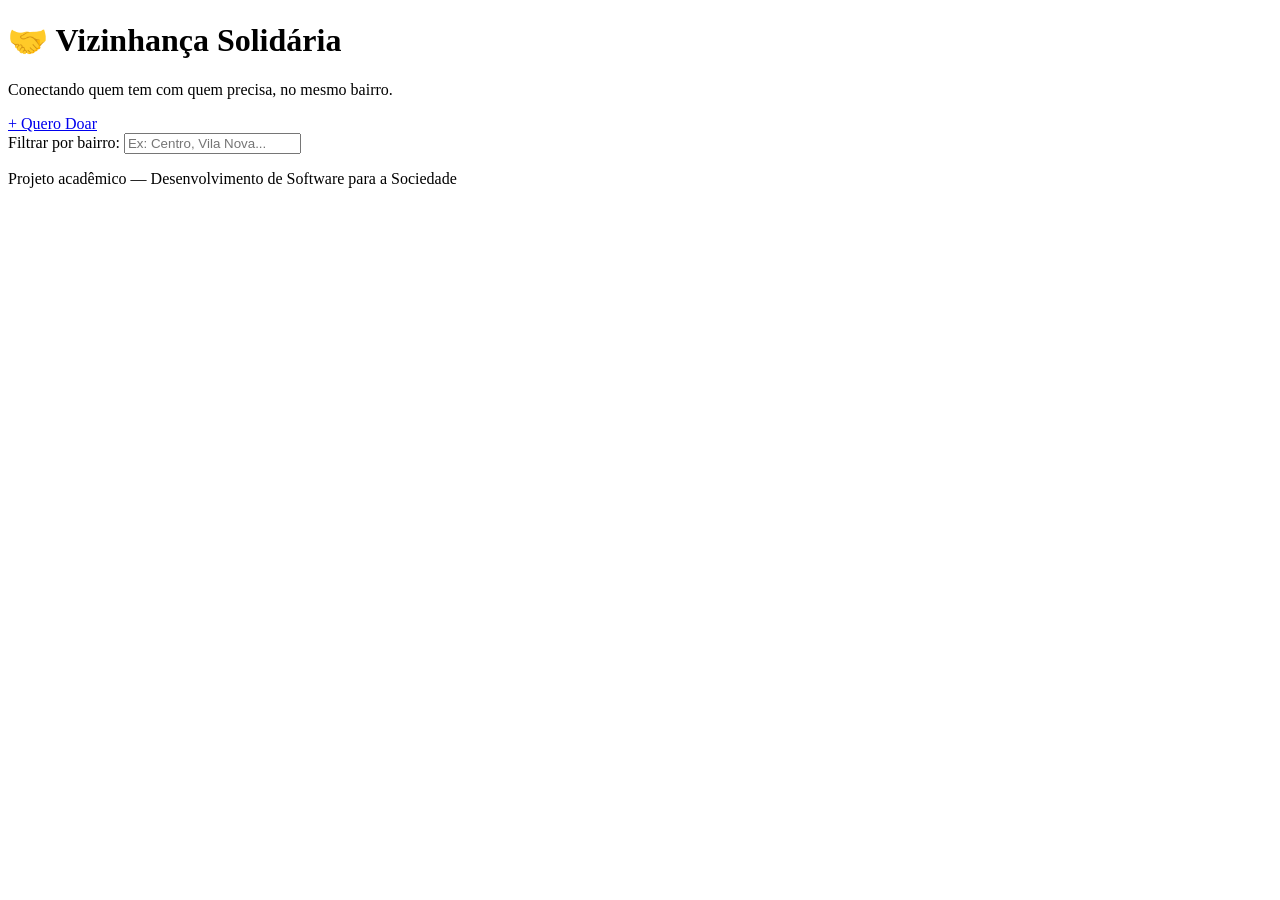
==== index.html @ b94fdab3 "Add files via upload" ====
<!DOCTYPE html>
<html lang="pt-BR">
<head>
  <meta charset="UTF-8" />
  <meta name="viewport" content="width=device-width, initial-scale=1.0"/>
  <title>Vizinhança Solidária</title>
  <link rel="stylesheet" href="src/css/style.css" />
</head>
<body>

  <header>
    <h1>🤝 Vizinhança Solidária</h1>
    <p>Conectando quem tem com quem precisa, no mesmo bairro.</p>
    <a href="doar.html" class="btn-primary">+ Quero Doar</a>
  </header>

  <main>
    <section class="filtro">
      <label for="filtroBairro">Filtrar por bairro:</label>
      <input type="text" id="filtroBairro" placeholder="Ex: Centro, Vila Nova..." oninput="filtrarDoacoes()" />
    </section>

    <section id="lista-doacoes" class="lista-doacoes">
      <!-- Cards gerados pelo JavaScript -->
    </section>
  </main>

  <footer>
    <p>Projeto acadêmico — Desenvolvimento de Software para a Sociedade</p>
  </footer>

  <script src="src/js/app.js"></script>
</body>
</html>
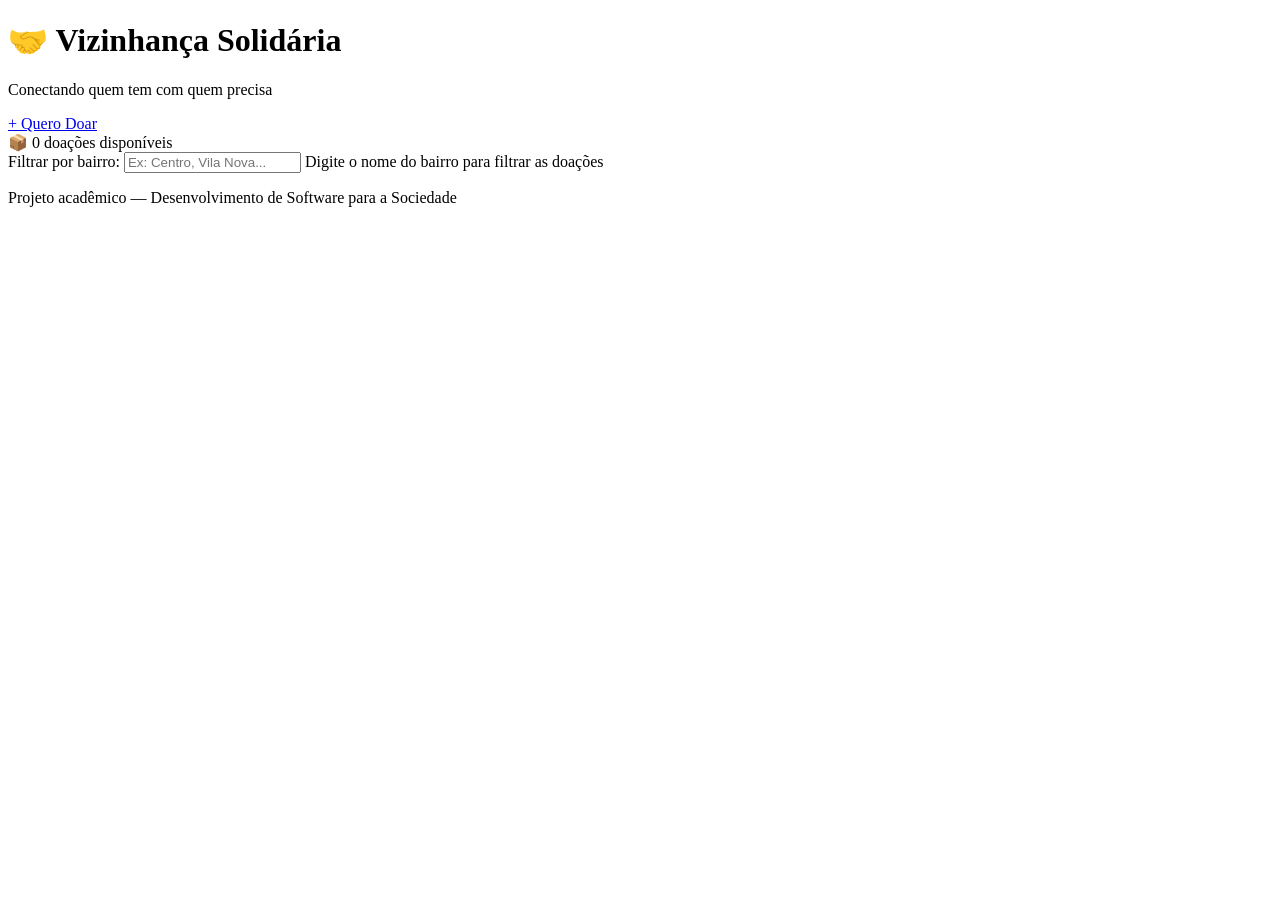
==== commit e477c273: "Add files via upload" ====
--- a/index.html
+++ b/index.html
@@ -4,23 +4,39 @@
   <meta charset="UTF-8" />
   <meta name="viewport" content="width=device-width, initial-scale=1.0"/>
   <title>Vizinhança Solidária</title>
+  <link rel="preconnect" href="https://fonts.googleapis.com" />
+  <link rel="preconnect" href="https://fonts.gstatic.com" crossorigin />
+  <link href="https://fonts.googleapis.com/css2?family=Inter:wght@400;500;600;700&display=swap" rel="stylesheet" />
   <link rel="stylesheet" href="src/css/style.css" />
 </head>
 <body>
 
   <header>
     <h1>🤝 Vizinhança Solidária</h1>
-    <p>Conectando quem tem com quem precisa, no mesmo bairro.</p>
+    <p>Conectando quem tem com quem precisa</p>
     <a href="doar.html" class="btn-primary">+ Quero Doar</a>
   </header>
 
   <main>
-    <section class="filtro">
+    <div id="contador-doacoes" class="contador-doacoes" aria-live="polite">
+      <span class="contador-icon" aria-hidden="true">📦</span>
+      <span class="contador-numero">0</span>
+      <span class="contador-texto">doações disponíveis</span>
+    </div>
+
+    <section class="filtro" aria-label="Filtro de doações">
       <label for="filtroBairro">Filtrar por bairro:</label>
-      <input type="text" id="filtroBairro" placeholder="Ex: Centro, Vila Nova..." oninput="filtrarDoacoes()" />
+      <input
+        type="search"
+        id="filtroBairro"
+        placeholder="Ex: Centro, Vila Nova..."
+        autocomplete="off"
+        aria-describedby="filtro-dica"
+      />
+      <span id="filtro-dica" class="sr-only">Digite o nome do bairro para filtrar as doações</span>
     </section>
 
-    <section id="lista-doacoes" class="lista-doacoes">
+    <section id="lista-doacoes" class="lista-doacoes" aria-label="Lista de doações disponíveis">
       <!-- Cards gerados pelo JavaScript -->
     </section>
   </main>
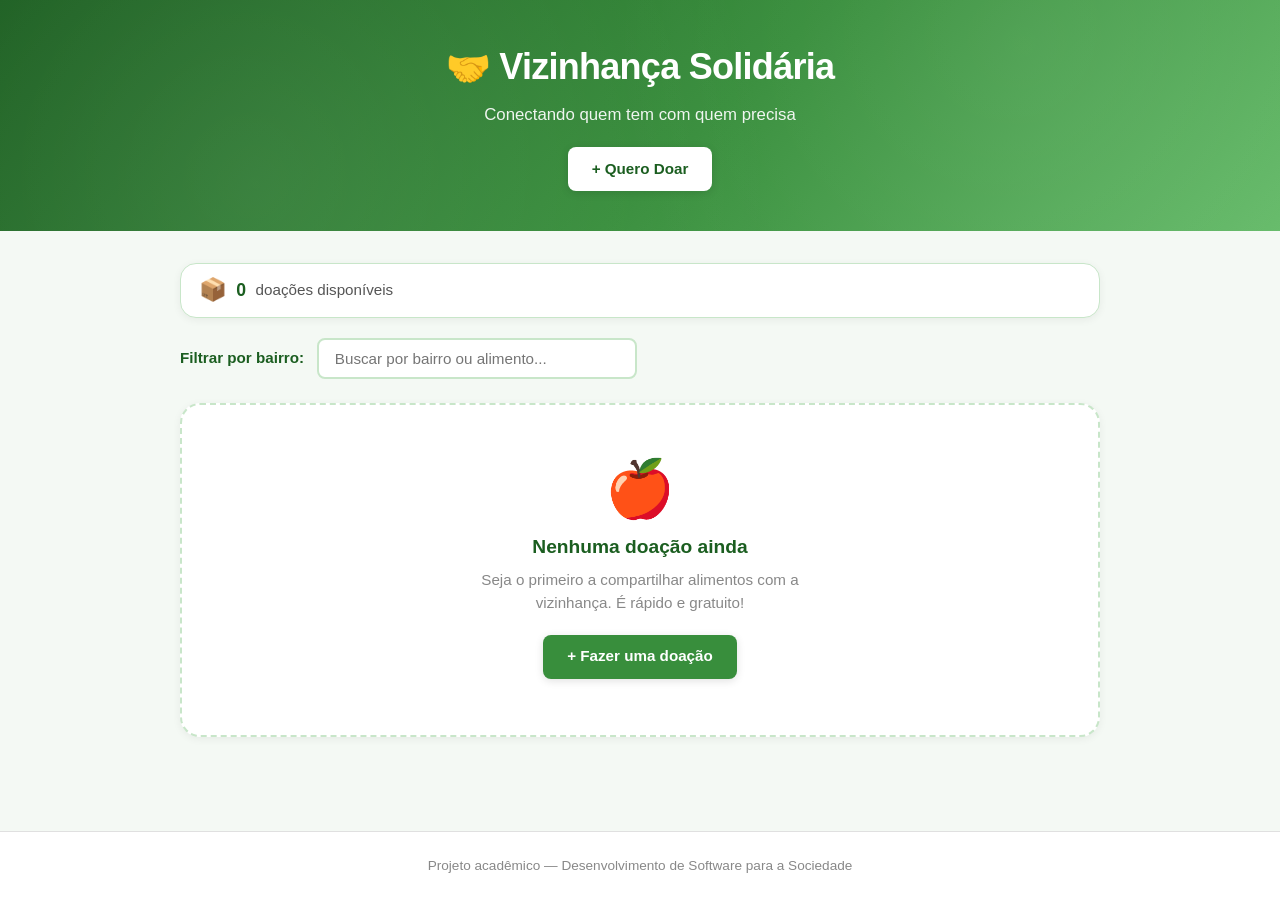
==== commit 643ce8d9: "feat: expande filtro para buscar tambem por nome do alimento" ====
--- a/index.html
+++ b/index.html
@@ -29,11 +29,11 @@
       <input
         type="search"
         id="filtroBairro"
-        placeholder="Ex: Centro, Vila Nova..."
+        placeholder="Buscar por bairro ou alimento..."
         autocomplete="off"
         aria-describedby="filtro-dica"
       />
-      <span id="filtro-dica" class="sr-only">Digite o nome do bairro para filtrar as doações</span>
+      <span id="filtro-dica" class="sr-only">Digite o nome do bairro ou do alimento para filtrar as doações</span>
     </section>
 
     <section id="lista-doacoes" class="lista-doacoes" aria-label="Lista de doações disponíveis">
--- a/src/css/style.css
+++ b/src/css/style.css
@@ -0,0 +1,686 @@
+/* === RESET & BASE === */
+*,
+*::before,
+*::after {
+  margin: 0;
+  padding: 0;
+  box-sizing: border-box;
+}
+
+:root {
+  --green-dark: #1b5e20;
+  --green-medium: #388e3c;
+  --green-light: #66bb6a;
+  --green-pale: #e8f5e9;
+  --green-border: #c8e6c9;
+  --text-primary: #1a1a1a;
+  --text-secondary: #555;
+  --text-muted: #888;
+  --error: #d32f2f;
+  --error-bg: #ffebee;
+  --shadow-sm: 0 2px 8px rgba(0, 0, 0, 0.06);
+  --shadow-md: 0 4px 20px rgba(0, 0, 0, 0.08);
+  --shadow-lg: 0 8px 32px rgba(27, 94, 32, 0.12);
+  --radius-sm: 8px;
+  --radius-md: 16px;
+  --radius-lg: 20px;
+  --transition: 0.25s cubic-bezier(0.4, 0, 0.2, 1);
+}
+
+html {
+  scroll-behavior: smooth;
+}
+
+body {
+  font-family: 'Inter', -apple-system, BlinkMacSystemFont, 'Segoe UI', sans-serif;
+  background-color: #f4f9f4;
+  color: var(--text-primary);
+  min-height: 100vh;
+  display: flex;
+  flex-direction: column;
+  line-height: 1.5;
+  -webkit-font-smoothing: antialiased;
+}
+
+/* === HEADER === */
+header {
+  background: linear-gradient(135deg, var(--green-dark) 0%, var(--green-medium) 55%, var(--green-light) 100%);
+  color: white;
+  text-align: center;
+  padding: 2.5rem 1.5rem;
+  position: relative;
+  overflow: hidden;
+}
+
+header::before {
+  content: '';
+  position: absolute;
+  inset: 0;
+  background: radial-gradient(circle at 20% 80%, rgba(255, 255, 255, 0.08) 0%, transparent 50%),
+              radial-gradient(circle at 80% 20%, rgba(255, 255, 255, 0.06) 0%, transparent 40%);
+  pointer-events: none;
+}
+
+header h1,
+header p,
+header .btn-primary,
+header .btn-secondary {
+  position: relative;
+  z-index: 1;
+}
+
+header h1 {
+  font-size: clamp(1.5rem, 4vw, 2.25rem);
+  font-weight: 700;
+  margin-bottom: 0.5rem;
+  letter-spacing: -0.02em;
+}
+
+header p {
+  font-size: clamp(0.9rem, 2.5vw, 1.05rem);
+  opacity: 0.92;
+  margin-bottom: 1.25rem;
+  font-weight: 400;
+  max-width: 480px;
+  margin-left: auto;
+  margin-right: auto;
+}
+
+/* === BOTÕES === */
+.btn-primary,
+.btn-secondary,
+.btn-danger,
+.btn-success {
+  border: none;
+  padding: 0.65rem 1.5rem;
+  border-radius: var(--radius-sm);
+  font-size: 0.95rem;
+  font-weight: 600;
+  font-family: inherit;
+  cursor: pointer;
+  text-decoration: none;
+  display: inline-flex;
+  align-items: center;
+  justify-content: center;
+  gap: 0.4rem;
+  transition: transform var(--transition), box-shadow var(--transition), background-color var(--transition), color var(--transition);
+  user-select: none;
+}
+
+.btn-primary {
+  background-color: #ffffff;
+  color: var(--green-dark);
+  box-shadow: 0 2px 8px rgba(0, 0, 0, 0.12);
+}
+
+.btn-primary:hover {
+  transform: translateY(-2px);
+  box-shadow: 0 6px 20px rgba(0, 0, 0, 0.15);
+}
+
+.btn-primary:active {
+  transform: translateY(0) scale(0.97);
+  box-shadow: 0 2px 6px rgba(0, 0, 0, 0.1);
+}
+
+.btn-secondary {
+  background-color: transparent;
+  color: white;
+  border: 2px solid rgba(255, 255, 255, 0.85);
+}
+
+.btn-secondary:hover {
+  background-color: rgba(255, 255, 255, 0.15);
+  transform: translateY(-1px);
+}
+
+.btn-secondary:active {
+  transform: scale(0.97);
+}
+
+.btn-danger {
+  background-color: var(--error-bg);
+  color: var(--error);
+  padding: 0.4rem 0.85rem;
+  font-size: 0.82rem;
+}
+
+.btn-danger:hover {
+  background-color: var(--error);
+  color: white;
+  transform: translateY(-1px);
+}
+
+.btn-danger:active {
+  transform: scale(0.96);
+}
+
+.btn-success {
+  background-color: var(--green-pale);
+  color: var(--green-dark);
+  padding: 0.4rem 0.85rem;
+  font-size: 0.82rem;
+}
+
+.btn-success:hover {
+  background-color: var(--green-medium);
+  color: white;
+  transform: translateY(-1px);
+}
+
+.btn-success:active {
+  transform: scale(0.96);
+}
+
+.btn-sm {
+  padding: 0.4rem 0.85rem;
+  font-size: 0.82rem;
+}
+
+/* === MAIN === */
+main {
+  flex: 1;
+  max-width: 960px;
+  margin: 2rem auto;
+  padding: 0 1.25rem;
+  width: 100%;
+}
+
+/* === CONTADOR === */
+.contador-doacoes {
+  display: flex;
+  align-items: center;
+  gap: 0.6rem;
+  margin-bottom: 1.25rem;
+  padding: 0.85rem 1.1rem;
+  background: white;
+  border-radius: var(--radius-md);
+  box-shadow: var(--shadow-sm);
+  border: 1px solid var(--green-border);
+}
+
+.contador-doacoes .contador-icon {
+  font-size: 1.4rem;
+  line-height: 1;
+}
+
+.contador-doacoes .contador-texto {
+  font-size: 0.95rem;
+  color: var(--text-secondary);
+}
+
+.contador-doacoes .contador-numero {
+  font-weight: 700;
+  color: var(--green-dark);
+  font-size: 1.1rem;
+}
+
+/* === FILTRO === */
+.filtro {
+  display: flex;
+  align-items: center;
+  gap: 0.8rem;
+  margin-bottom: 1.5rem;
+  flex-wrap: wrap;
+}
+
+.filtro label {
+  font-weight: 600;
+  color: var(--green-dark);
+  font-size: 0.95rem;
+}
+
+.filtro input {
+  padding: 0.6rem 1rem;
+  border: 2px solid var(--green-border);
+  border-radius: var(--radius-sm);
+  font-size: 0.95rem;
+  font-family: inherit;
+  width: min(100%, 320px);
+  outline: none;
+  transition: border-color var(--transition), box-shadow var(--transition);
+  background: white;
+}
+
+.filtro input:focus {
+  border-color: var(--green-medium);
+  box-shadow: 0 0 0 3px rgba(56, 142, 60, 0.15);
+}
+
+/* === LISTA DE DOAÇÕES === */
+.lista-doacoes {
+  display: grid;
+  grid-template-columns: repeat(auto-fill, minmax(280px, 1fr));
+  gap: 1.25rem;
+}
+
+/* === CARD === */
+.card {
+  background: white;
+  border-radius: var(--radius-lg);
+  padding: 1.35rem;
+  box-shadow: var(--shadow-md);
+  border: 1px solid rgba(200, 230, 201, 0.6);
+  border-left: 4px solid var(--green-medium);
+  transition: transform var(--transition), box-shadow var(--transition);
+  animation: cardEntrada 0.5s ease both;
+  display: flex;
+  flex-direction: column;
+  gap: 0.5rem;
+}
+
+.card:hover {
+  transform: translateY(-6px);
+  box-shadow: var(--shadow-lg);
+}
+
+.card h3 {
+  font-size: 1.1rem;
+  font-weight: 600;
+  color: var(--green-dark);
+  letter-spacing: -0.01em;
+}
+
+.card .descricao {
+  font-size: 0.9rem;
+  color: var(--text-secondary);
+  line-height: 1.55;
+}
+
+.card .info {
+  font-size: 0.85rem;
+  color: var(--text-secondary);
+  display: flex;
+  flex-direction: column;
+  gap: 0.35rem;
+  margin-top: 0.25rem;
+}
+
+.card .info span::before {
+  margin-right: 0.35rem;
+}
+
+.card .bairro::before { content: "📍"; }
+.card .contato::before { content: "📱"; }
+.card .data::before { content: "🗓️"; }
+
+.card-acoes {
+  display: flex;
+  gap: 0.5rem;
+  margin-top: 0.75rem;
+  padding-top: 0.75rem;
+  border-top: 1px solid var(--green-pale);
+  flex-wrap: wrap;
+}
+
+@keyframes cardEntrada {
+  from {
+    opacity: 0;
+    transform: translateY(24px);
+  }
+  to {
+    opacity: 1;
+    transform: translateY(0);
+  }
+}
+
+.card:nth-child(1) { animation-delay: 0.05s; }
+.card:nth-child(2) { animation-delay: 0.1s; }
+.card:nth-child(3) { animation-delay: 0.15s; }
+.card:nth-child(4) { animation-delay: 0.2s; }
+.card:nth-child(5) { animation-delay: 0.25s; }
+.card:nth-child(6) { animation-delay: 0.3s; }
+.card:nth-child(n+7) { animation-delay: 0.35s; }
+
+/* === ESTADO VAZIO === */
+.estado-vazio {
+  grid-column: 1 / -1;
+  text-align: center;
+  padding: 3.5rem 2rem;
+  background: white;
+  border-radius: var(--radius-lg);
+  box-shadow: var(--shadow-sm);
+  border: 2px dashed var(--green-border);
+  animation: cardEntrada 0.5s ease both;
+}
+
+.estado-vazio .estado-vazio-icon {
+  font-size: 3.5rem;
+  margin-bottom: 1rem;
+  display: block;
+  line-height: 1;
+}
+
+.estado-vazio h3 {
+  font-size: 1.2rem;
+  color: var(--green-dark);
+  margin-bottom: 0.5rem;
+  font-weight: 600;
+}
+
+.estado-vazio p {
+  color: var(--text-muted);
+  font-size: 0.95rem;
+  margin-bottom: 1.25rem;
+  max-width: 360px;
+  margin-left: auto;
+  margin-right: auto;
+}
+
+.estado-vazio .btn-primary {
+  background-color: var(--green-medium);
+  color: white;
+}
+
+.estado-vazio .btn-primary:hover {
+  background-color: var(--green-dark);
+}
+
+/* === FORMULÁRIO === */
+.form-container {
+  background: white;
+  border-radius: var(--radius-lg);
+  padding: 2.25rem;
+  box-shadow: var(--shadow-md);
+  max-width: 560px;
+  margin: 0 auto;
+  animation: cardEntrada 0.5s ease both;
+}
+
+.form-container h2 {
+  color: var(--green-dark);
+  margin-bottom: 1.75rem;
+  font-size: 1.45rem;
+  font-weight: 700;
+  letter-spacing: -0.02em;
+}
+
+.campo {
+  margin-bottom: 1.5rem;
+  position: relative;
+}
+
+.campo-flutuante {
+  position: relative;
+}
+
+.campo-flutuante input,
+.campo-flutuante textarea {
+  width: 100%;
+  padding: 1.1rem 0.9rem 0.55rem;
+  border: 2px solid var(--green-border);
+  border-radius: var(--radius-sm);
+  font-size: 1rem;
+  font-family: inherit;
+  outline: none;
+  transition: border-color var(--transition), box-shadow var(--transition);
+  background: white;
+  resize: vertical;
+}
+
+.campo-flutuante textarea {
+  min-height: 100px;
+  padding-top: 1.4rem;
+}
+
+.campo-flutuante label {
+  position: absolute;
+  left: 0.9rem;
+  top: 50%;
+  transform: translateY(-50%);
+  font-size: 1rem;
+  color: var(--text-muted);
+  pointer-events: none;
+  transition: top var(--transition), font-size var(--transition), color var(--transition), transform var(--transition);
+  background: transparent;
+  padding: 0 0.15rem;
+}
+
+.campo-flutuante textarea + label {
+  top: 1.1rem;
+  transform: none;
+}
+
+.campo-flutuante input:focus,
+.campo-flutuante textarea:focus {
+  border-color: var(--green-medium);
+  box-shadow: 0 0 0 3px rgba(56, 142, 60, 0.12);
+}
+
+.campo-flutuante input:focus + label,
+.campo-flutuante textarea:focus + label,
+.campo-flutuante input:not(:placeholder-shown) + label,
+.campo-flutuante textarea:not(:placeholder-shown) + label {
+  top: 0.45rem;
+  transform: none;
+  font-size: 0.75rem;
+  font-weight: 600;
+  color: var(--green-medium);
+}
+
+.campo-flutuante textarea:focus + label,
+.campo-flutuante textarea:not(:placeholder-shown) + label {
+  top: 0.5rem;
+}
+
+.campo-flutuante input::placeholder,
+.campo-flutuante textarea::placeholder {
+  color: transparent;
+}
+
+.campo-erro input,
+.campo-erro textarea {
+  border-color: var(--error) !important;
+  box-shadow: 0 0 0 3px rgba(211, 47, 47, 0.1) !important;
+}
+
+.campo-erro label {
+  color: var(--error) !important;
+}
+
+.mensagem-erro {
+  display: none;
+  font-size: 0.8rem;
+  color: var(--error);
+  margin-top: 0.35rem;
+  padding-left: 0.15rem;
+}
+
+.campo-erro .mensagem-erro {
+  display: block;
+}
+
+.aviso-privacidade-contato {
+  margin-top: 0.65rem;
+  padding: 0.55rem 0.7rem;
+  border-radius: var(--radius-sm);
+  border: 1px solid #f2d28a;
+  background-color: #fff8e1;
+  color: #6b5200;
+  font-size: 0.82rem;
+  line-height: 1.4;
+}
+
+.mensagem-sucesso {
+  margin-top: 1rem;
+  padding: 0.85rem 1rem;
+  background: var(--green-pale);
+  color: var(--green-dark);
+  font-weight: 600;
+  font-size: 0.95rem;
+  border-radius: var(--radius-sm);
+  border: 1px solid var(--green-border);
+  animation: cardEntrada 0.4s ease both;
+}
+
+.form-container .btn-primary {
+  width: 100%;
+  background-color: var(--green-medium);
+  color: white;
+  margin-top: 0.5rem;
+  padding: 0.85rem;
+  font-size: 1rem;
+}
+
+.form-container .btn-primary:hover {
+  background-color: var(--green-dark);
+}
+
+.form-container .btn-primary:disabled {
+  opacity: 0.55;
+  cursor: not-allowed;
+  transform: none;
+  box-shadow: none;
+}
+
+/* === TOAST === */
+.toast-container {
+  position: fixed;
+  bottom: 1.5rem;
+  right: 1.5rem;
+  z-index: 1000;
+  display: flex;
+  flex-direction: column;
+  gap: 0.6rem;
+  pointer-events: none;
+}
+
+.toast {
+  display: flex;
+  align-items: center;
+  gap: 0.65rem;
+  padding: 0.85rem 1.15rem;
+  background: white;
+  border-radius: var(--radius-sm);
+  box-shadow: 0 8px 30px rgba(0, 0, 0, 0.15);
+  font-size: 0.9rem;
+  font-weight: 500;
+  color: var(--text-primary);
+  border-left: 4px solid var(--green-medium);
+  animation: toastEntrada 0.35s ease both;
+  pointer-events: auto;
+  max-width: 340px;
+}
+
+.toast.toast-erro {
+  border-left-color: var(--error);
+}
+
+.toast.toast-sucesso {
+  border-left-color: var(--green-medium);
+}
+
+.toast.toast-info {
+  border-left-color: #1976d2;
+}
+
+.toast.saindo {
+  animation: toastSaida 0.3s ease forwards;
+}
+
+@keyframes toastEntrada {
+  from {
+    opacity: 0;
+    transform: translateX(40px);
+  }
+  to {
+    opacity: 1;
+    transform: translateX(0);
+  }
+}
+
+@keyframes toastSaida {
+  from {
+    opacity: 1;
+    transform: translateX(0);
+  }
+  to {
+    opacity: 0;
+    transform: translateX(40px);
+  }
+}
+
+/* === FOOTER === */
+footer {
+  text-align: center;
+  padding: 1.5rem;
+  font-size: 0.85rem;
+  color: var(--text-muted);
+  border-top: 1px solid #e0e0e0;
+  background: white;
+}
+
+/* === RESPONSIVO === */
+@media (max-width: 600px) {
+  header {
+    padding: 2rem 1rem;
+  }
+
+  main {
+    margin: 1.25rem auto;
+    padding: 0 1rem;
+  }
+
+  .filtro {
+    flex-direction: column;
+    align-items: stretch;
+  }
+
+  .filtro input {
+    width: 100%;
+  }
+
+  .lista-doacoes {
+    grid-template-columns: 1fr;
+  }
+
+  .form-container {
+    padding: 1.5rem;
+  }
+
+  .card-acoes {
+    flex-direction: column;
+  }
+
+  .card-acoes .btn-success,
+  .card-acoes .btn-danger {
+    width: 100%;
+    justify-content: center;
+  }
+
+  .toast-container {
+    left: 1rem;
+    right: 1rem;
+    bottom: 1rem;
+  }
+
+  .toast {
+    max-width: 100%;
+  }
+
+  .contador-doacoes {
+    flex-wrap: wrap;
+  }
+}
+
+.sr-only {
+  position: absolute;
+  width: 1px;
+  height: 1px;
+  padding: 0;
+  margin: -1px;
+  overflow: hidden;
+  clip: rect(0, 0, 0, 0);
+  white-space: nowrap;
+  border: 0;
+}
+
+@media (prefers-reduced-motion: reduce) {
+  *,
+  *::before,
+  *::after {
+    animation-duration: 0.01ms !important;
+    animation-iteration-count: 1 !important;
+    transition-duration: 0.01ms !important;
+  }
+}
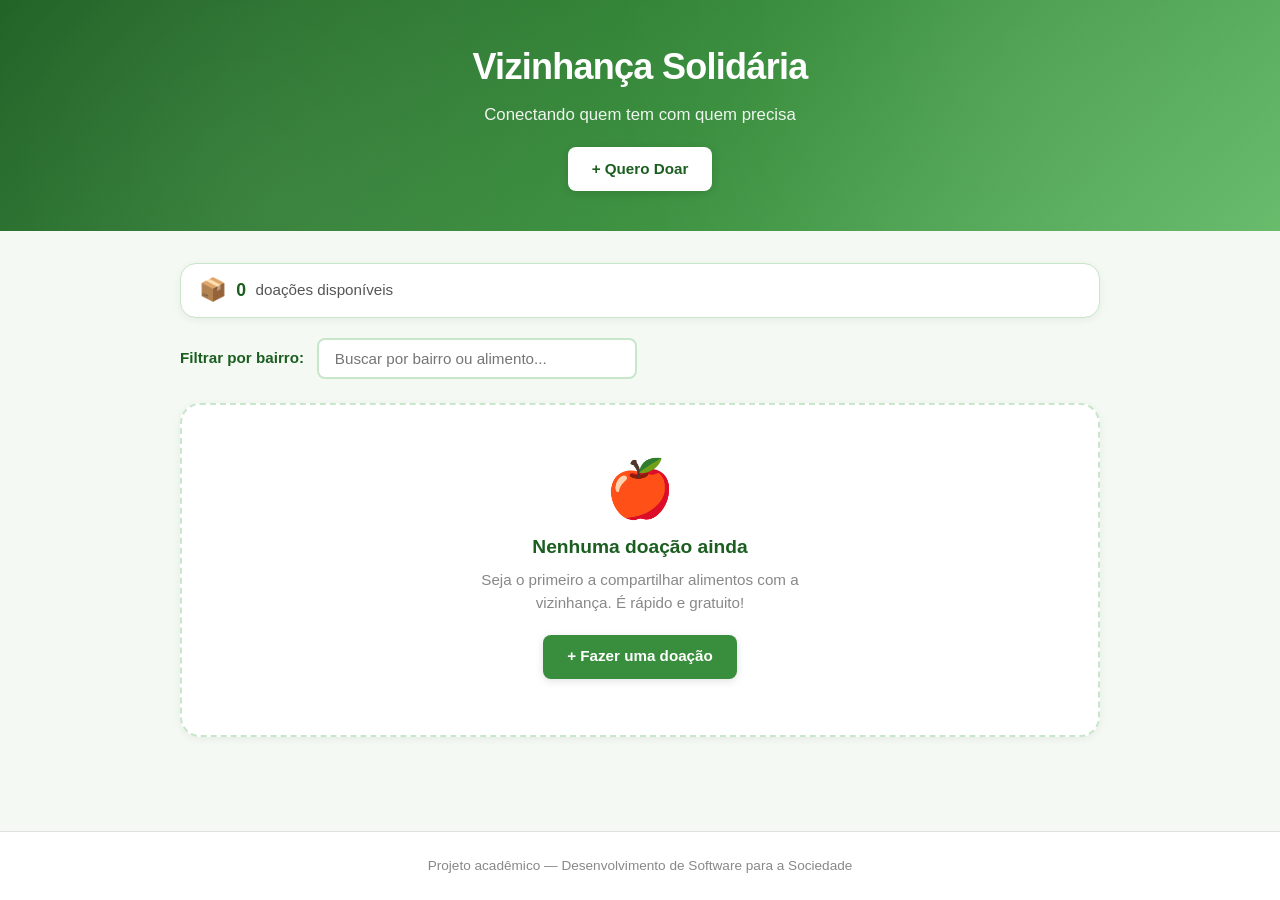
==== commit 9c1cac46: "Add files via upload" ====
--- a/index.html
+++ b/index.html
@@ -12,7 +12,7 @@
 <body>
 
   <header>
-    <h1>🤝 Vizinhança Solidária</h1>
+    <h1>Vizinhança Solidária</h1>
     <p>Conectando quem tem com quem precisa</p>
     <a href="doar.html" class="btn-primary">+ Quero Doar</a>
   </header>
@@ -39,6 +39,10 @@
     <section id="lista-doacoes" class="lista-doacoes" aria-label="Lista de doações disponíveis">
       <!-- Cards gerados pelo JavaScript -->
     </section>
+
+    <div class="paginacao-container">
+      <button type="button" id="btn-carregar-mais" class="btn-carregar-mais" hidden>Carregar mais</button>
+    </div>
   </main>
 
   <footer>
--- a/src/css/style.css
+++ b/src/css/style.css
@@ -254,6 +254,35 @@
   gap: 1.25rem;
 }
 
+.paginacao-container {
+  display: flex;
+  justify-content: center;
+  margin-top: 1.5rem;
+}
+
+.btn-carregar-mais {
+  border: none;
+  border-radius: var(--radius-sm);
+  background-color: var(--green-medium);
+  color: white;
+  font-family: inherit;
+  font-size: 0.92rem;
+  font-weight: 600;
+  padding: 0.7rem 1.3rem;
+  cursor: pointer;
+  transition: transform var(--transition), background-color var(--transition), box-shadow var(--transition);
+  box-shadow: 0 4px 12px rgba(27, 94, 32, 0.2);
+}
+
+.btn-carregar-mais:hover {
+  background-color: var(--green-dark);
+  transform: translateY(-1px);
+}
+
+.btn-carregar-mais:active {
+  transform: scale(0.97);
+}
+
 /* === CARD === */
 .card {
   background: white;
